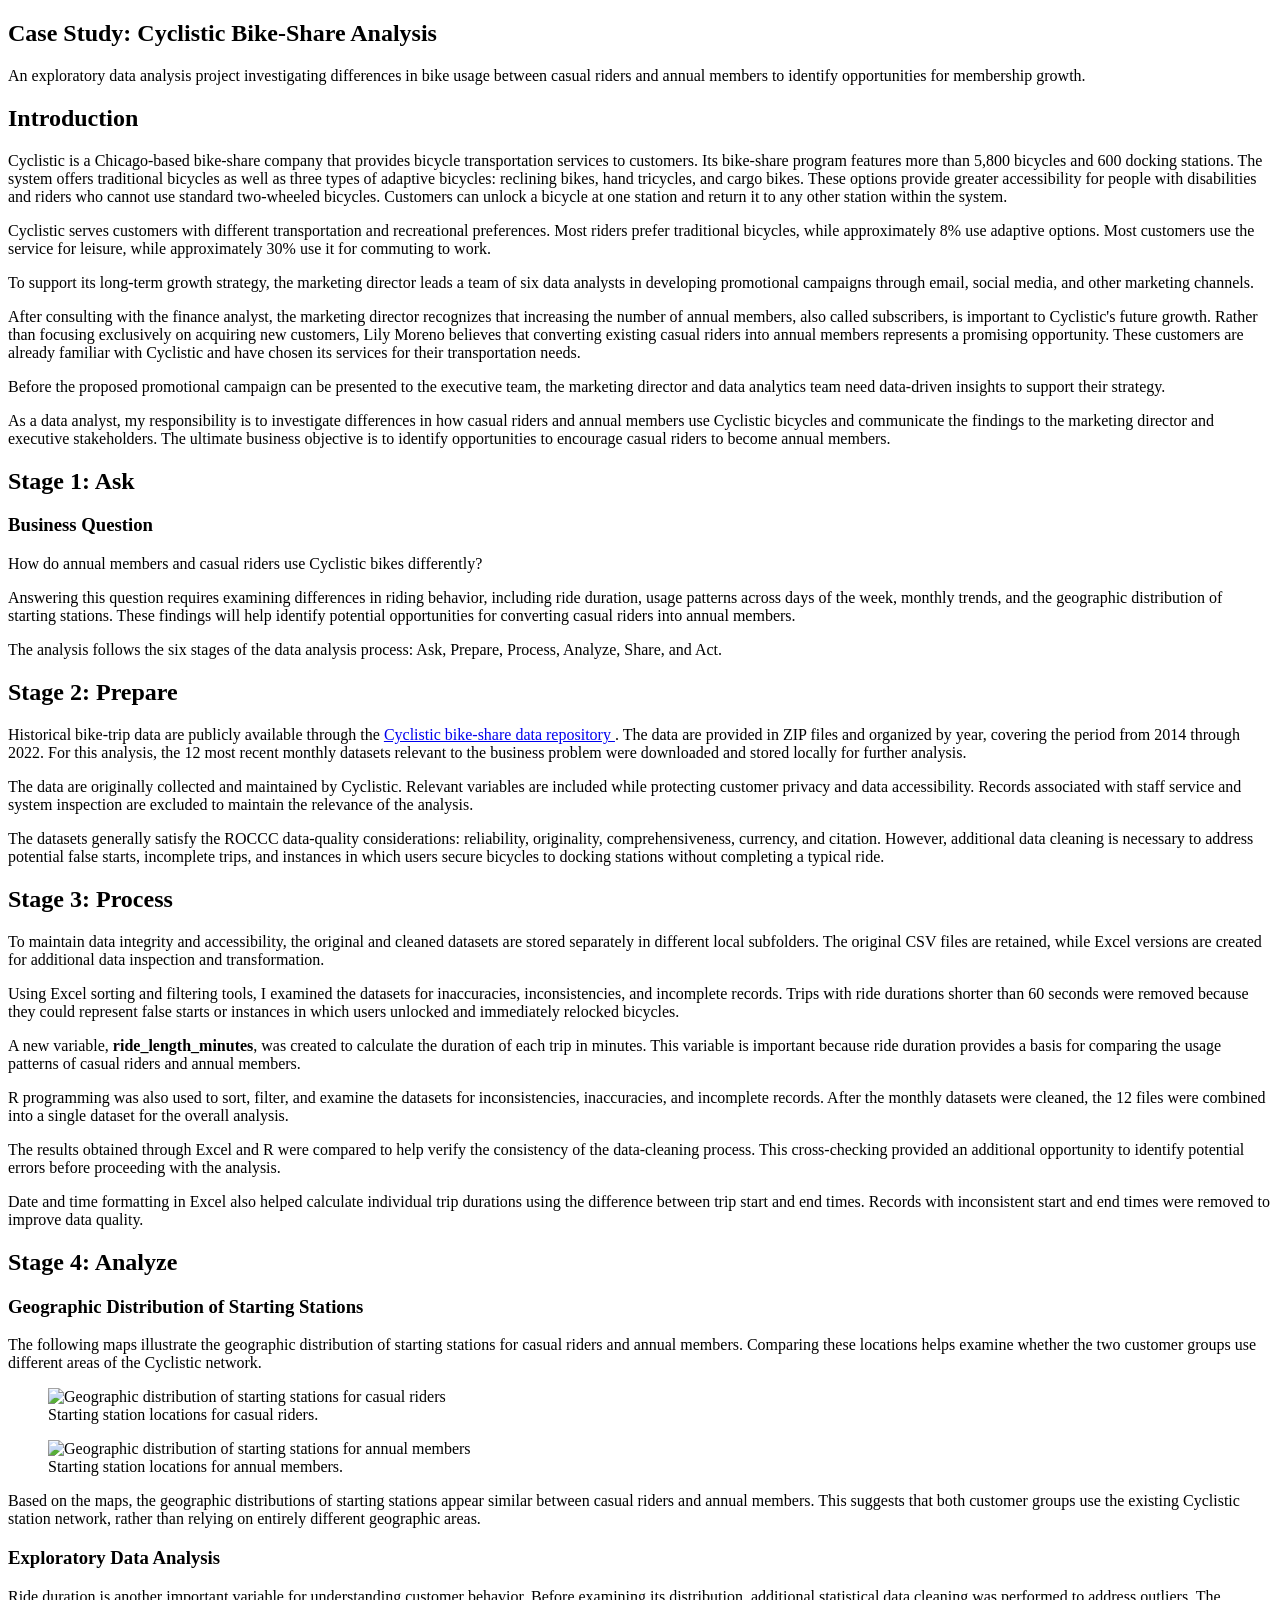
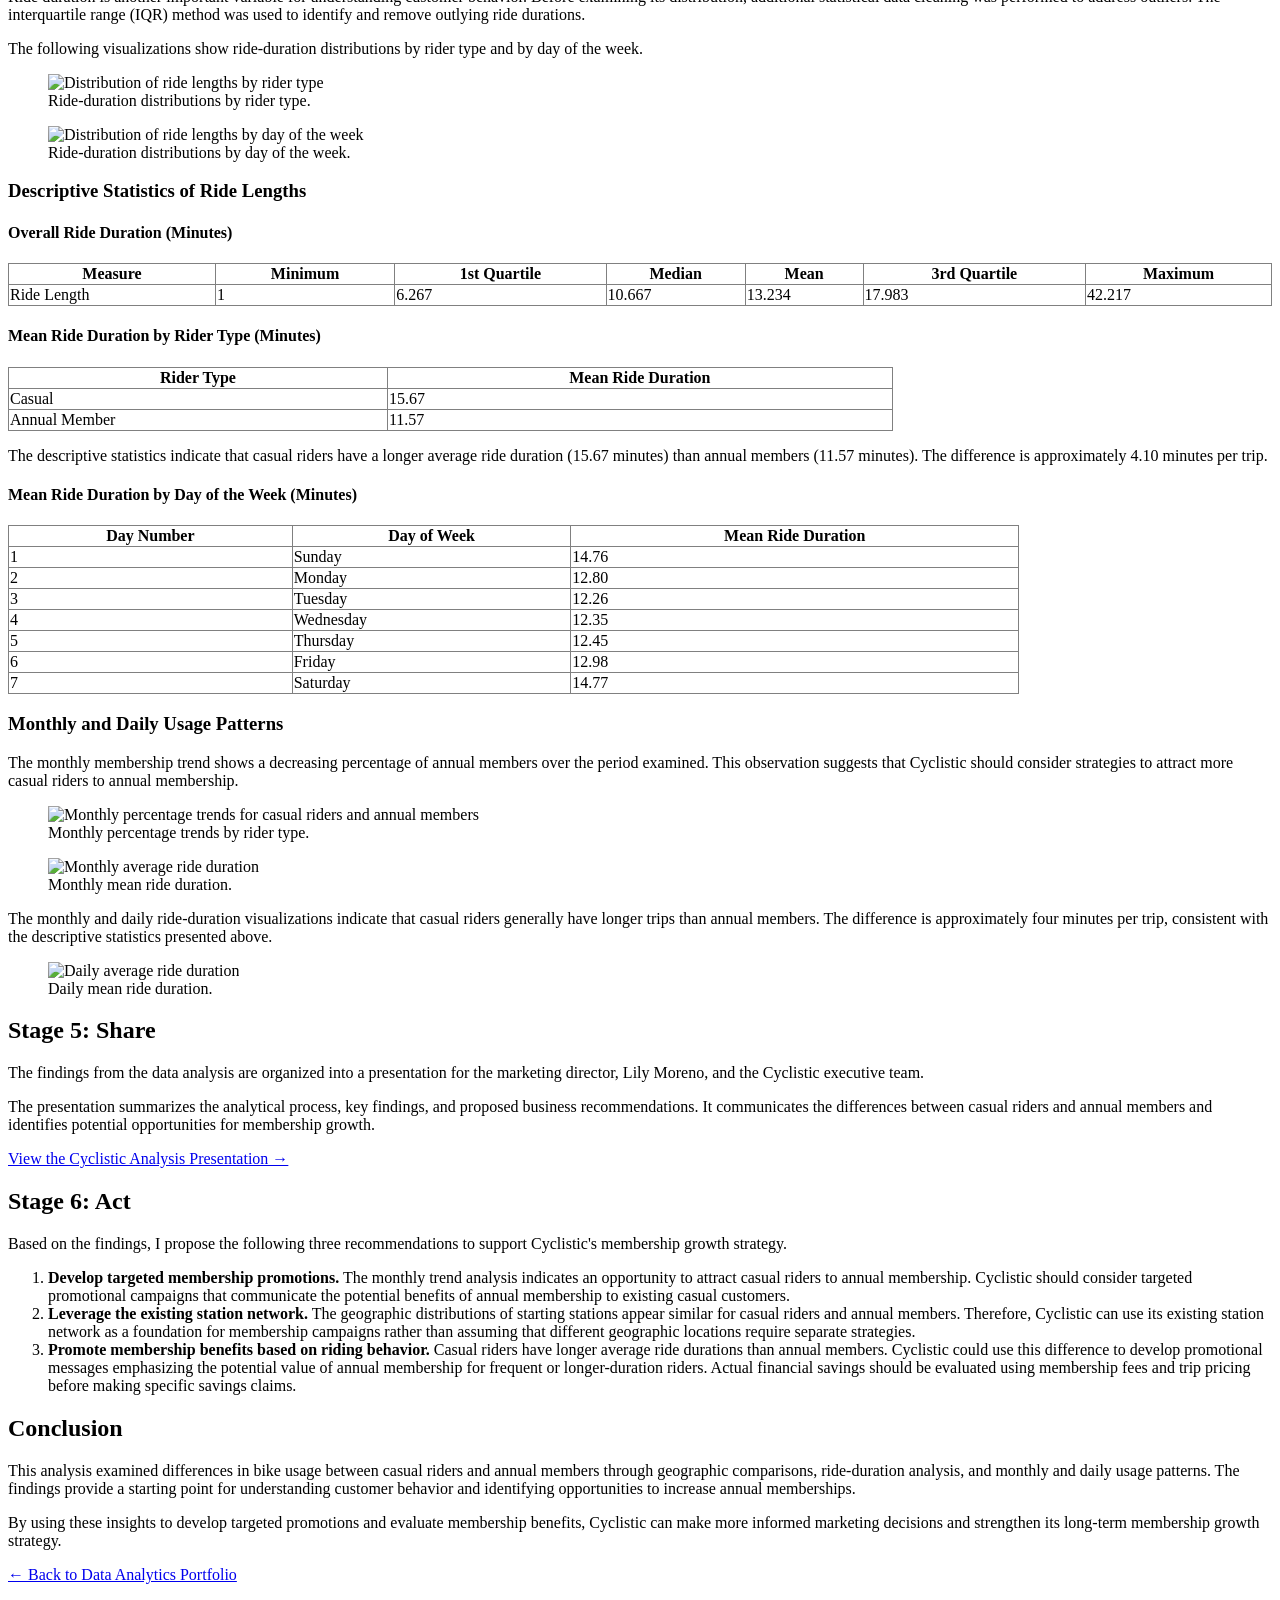
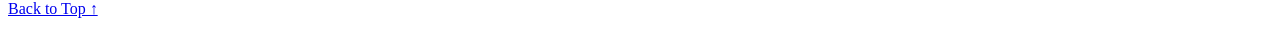
==== Project-bikeshare/index.html @ f408d784 "changes" ====
<!DOCTYPE html>
<html lang="en">

<head>
    <meta charset="UTF-8">
    <meta name="viewport" content="width=device-width, initial-scale=1.0">

    <meta name="description"
          content="Cyclistic bike-share case study examining differences between casual riders and annual members through data cleaning, exploratory analysis, and business recommendations.">

    <title>Cyclistic Bike-Share Analysis | Data Analytics Portfolio</title>

    <link rel="stylesheet" href="../styles.css">
</head>

<body class="main-content" id="top">

    <main>
        <article>

            <!-- Project Title -->
            <header>
                <h1>Case Study: Cyclistic Bike-Share Analysis</h1>

                <p>
                    An exploratory data analysis project investigating
                    differences in bike usage between casual riders
                    and annual members to identify opportunities
                    for membership growth.
                </p>
            </header>


            <!-- Introduction -->
            <section id="introduction">

                <h2>Introduction</h2>

                <p>
                    Cyclistic is a Chicago-based bike-share company
                    that provides bicycle transportation services
                    to customers. Its bike-share program features
                    more than 5,800 bicycles and 600 docking stations.
                    The system offers traditional bicycles as well
                    as three types of adaptive bicycles: reclining
                    bikes, hand tricycles, and cargo bikes. These
                    options provide greater accessibility for
                    people with disabilities and riders who cannot
                    use standard two-wheeled bicycles. Customers
                    can unlock a bicycle at one station and return
                    it to any other station within the system.
                </p>

                <p>
                    Cyclistic serves customers with different
                    transportation and recreational preferences.
                    Most riders prefer traditional bicycles,
                    while approximately 8% use adaptive options.
                    Most customers use the service for leisure,
                    while approximately 30% use it for commuting
                    to work.
                </p>

                <p>
                    To support its long-term growth strategy,
                    the marketing director leads a team of six
                    data analysts in developing promotional
                    campaigns through email, social media,
                    and other marketing channels.
                </p>

                <p>
                    After consulting with the finance analyst,
                    the marketing director recognizes that
                    increasing the number of annual members,
                    also called subscribers, is important
                    to Cyclistic's future growth. Rather than
                    focusing exclusively on acquiring new
                    customers, Lily Moreno believes that
                    converting existing casual riders into
                    annual members represents a promising
                    opportunity. These customers are already
                    familiar with Cyclistic and have chosen
                    its services for their transportation needs.
                </p>

                <p>
                    Before the proposed promotional campaign
                    can be presented to the executive team,
                    the marketing director and data analytics
                    team need data-driven insights to support
                    their strategy.
                </p>

                <p>
                    As a data analyst, my responsibility is
                    to investigate differences in how casual
                    riders and annual members use Cyclistic
                    bicycles and communicate the findings
                    to the marketing director and executive
                    stakeholders. The ultimate business
                    objective is to identify opportunities
                    to encourage casual riders to become
                    annual members.
                </p>

            </section>


            <!-- Stage 1: Ask -->
            <section id="ask">

                <h2>Stage 1: Ask</h2>

                <h3>Business Question</h3>

                <p>
                    How do annual members and casual riders
                    use Cyclistic bikes differently?
                </p>

                <p>
                    Answering this question requires examining
                    differences in riding behavior, including
                    ride duration, usage patterns across days
                    of the week, monthly trends, and the
                    geographic distribution of starting stations.
                    These findings will help identify potential
                    opportunities for converting casual riders
                    into annual members.
                </p>

                <p>
                    The analysis follows the six stages of
                    the data analysis process: Ask, Prepare,
                    Process, Analyze, Share, and Act.
                </p>

            </section>


            <!-- Stage 2: Prepare -->
            <section id="prepare">

                <h2>Stage 2: Prepare</h2>

                <p>
                    Historical bike-trip data are publicly
                    available through the
                    <a href="https://divvy-tripdata.s3.amazonaws.com/index.html"
                       target="_blank"
                       rel="noopener noreferrer">
                        Cyclistic bike-share data repository
                    </a>.
                    The data are provided in ZIP files and
                    organized by year, covering the period
                    from 2014 through 2022. For this analysis,
                    the 12 most recent monthly datasets
                    relevant to the business problem were
                    downloaded and stored locally for
                    further analysis.
                </p>

                <p>
                    The data are originally collected and
                    maintained by Cyclistic. Relevant
                    variables are included while protecting
                    customer privacy and data accessibility.
                    Records associated with staff service
                    and system inspection are excluded
                    to maintain the relevance of the
                    analysis.
                </p>

                <p>
                    The datasets generally satisfy the
                    ROCCC data-quality considerations:
                    reliability, originality, comprehensiveness,
                    currency, and citation. However, additional
                    data cleaning is necessary to address
                    potential false starts, incomplete trips,
                    and instances in which users secure
                    bicycles to docking stations without
                    completing a typical ride.
                </p>

            </section>


            <!-- Stage 3: Process -->
            <section id="process">

                <h2>Stage 3: Process</h2>

                <p>
                    To maintain data integrity and accessibility,
                    the original and cleaned datasets are
                    stored separately in different local
                    subfolders. The original CSV files are
                    retained, while Excel versions are
                    created for additional data inspection
                    and transformation.
                </p>

                <p>
                    Using Excel sorting and filtering tools,
                    I examined the datasets for inaccuracies,
                    inconsistencies, and incomplete records.
                    Trips with ride durations shorter than
                    60 seconds were removed because they
                    could represent false starts or instances
                    in which users unlocked and immediately
                    relocked bicycles.
                </p>

                <p>
                    A new variable, <strong>ride_length_minutes</strong>,
                    was created to calculate the duration
                    of each trip in minutes. This variable
                    is important because ride duration
                    provides a basis for comparing the
                    usage patterns of casual riders and
                    annual members.
                </p>

                <p>
                    R programming was also used to sort,
                    filter, and examine the datasets for
                    inconsistencies, inaccuracies, and
                    incomplete records. After the monthly
                    datasets were cleaned, the 12 files
                    were combined into a single dataset
                    for the overall analysis.
                </p>

                <p>
                    The results obtained through Excel
                    and R were compared to help verify
                    the consistency of the data-cleaning
                    process. This cross-checking provided
                    an additional opportunity to identify
                    potential errors before proceeding
                    with the analysis.
                </p>

                <p>
                    Date and time formatting in Excel
                    also helped calculate individual
                    trip durations using the difference
                    between trip start and end times.
                    Records with inconsistent start
                    and end times were removed to
                    improve data quality.
                </p>

            </section>


            <!-- Stage 4: Analyze -->
            <section id="analyze">

                <h2>Stage 4: Analyze</h2>

                <h3>Geographic Distribution of Starting Stations</h3>

                <p>
                    The following maps illustrate the geographic
                    distribution of starting stations for
                    casual riders and annual members.
                    Comparing these locations helps examine
                    whether the two customer groups use
                    different areas of the Cyclistic network.
                </p>

                <figure>
                    <img src="./images/casual.png"
                         alt="Geographic distribution of starting stations for casual riders"
                         style="max-width:100%; height:auto;">

                    <figcaption>
                        Starting station locations for casual riders.
                    </figcaption>
                </figure>

                <figure>
                    <img src="./images/members.png"
                         alt="Geographic distribution of starting stations for annual members"
                         style="max-width:100%; height:auto;">

                    <figcaption>
                        Starting station locations for annual members.
                    </figcaption>
                </figure>

                <p>
                    Based on the maps, the geographic distributions
                    of starting stations appear similar between
                    casual riders and annual members. This suggests
                    that both customer groups use the existing
                    Cyclistic station network, rather than
                    relying on entirely different geographic
                    areas.
                </p>


                <!-- Exploratory Data Analysis -->
                <h3>Exploratory Data Analysis</h3>

                <p>
                    Ride duration is another important variable
                    for understanding customer behavior.
                    Before examining its distribution,
                    additional statistical data cleaning
                    was performed to address outliers.
                    The interquartile range (IQR) method
                    was used to identify and remove
                    outlying ride durations.
                </p>

                <p>
                    The following visualizations show
                    ride-duration distributions by rider
                    type and by day of the week.
                </p>

                <figure>
                    <img src="./images/ride_length_by_riders.jpeg"
                         alt="Distribution of ride lengths by rider type"
                         style="max-width:100%; height:auto;">

                    <figcaption>
                        Ride-duration distributions by rider type.
                    </figcaption>
                </figure>

                <figure>
                    <img src="./images/ride_length_by_days.jpeg"
                         alt="Distribution of ride lengths by day of the week"
                         style="max-width:100%; height:auto;">

                    <figcaption>
                        Ride-duration distributions by day of the week.
                    </figcaption>
                </figure>


                <!-- Descriptive Statistics -->
                <h3>Descriptive Statistics of Ride Lengths</h3>

                <h4>Overall Ride Duration (Minutes)</h4>

                <table style="width:100%; border-collapse:collapse;"
                       border="1">

                    <thead>
                        <tr>
                            <th>Measure</th>
                            <th>Minimum</th>
                            <th>1st Quartile</th>
                            <th>Median</th>
                            <th>Mean</th>
                            <th>3rd Quartile</th>
                            <th>Maximum</th>
                        </tr>
                    </thead>

                    <tbody>
                        <tr>
                            <td>Ride Length</td>
                            <td>1</td>
                            <td>6.267</td>
                            <td>10.667</td>
                            <td>13.234</td>
                            <td>17.983</td>
                            <td>42.217</td>
                        </tr>
                    </tbody>

                </table>


                <h4>Mean Ride Duration by Rider Type (Minutes)</h4>

                <table style="width:70%; border-collapse:collapse;"
                       border="1">

                    <thead>
                        <tr>
                            <th>Rider Type</th>
                            <th>Mean Ride Duration</th>
                        </tr>
                    </thead>

                    <tbody>
                        <tr>
                            <td>Casual</td>
                            <td>15.67</td>
                        </tr>

                        <tr>
                            <td>Annual Member</td>
                            <td>11.57</td>
                        </tr>
                    </tbody>

                </table>

                <p>
                    The descriptive statistics indicate
                    that casual riders have a longer
                    average ride duration (15.67 minutes)
                    than annual members (11.57 minutes).
                    The difference is approximately
                    4.10 minutes per trip.
                </p>


                <h4>Mean Ride Duration by Day of the Week (Minutes)</h4>

                <table style="width:80%; border-collapse:collapse;"
                       border="1">

                    <thead>
                        <tr>
                            <th>Day Number</th>
                            <th>Day of Week</th>
                            <th>Mean Ride Duration</th>
                        </tr>
                    </thead>

                    <tbody>
                        <tr>
                            <td>1</td>
                            <td>Sunday</td>
                            <td>14.76</td>
                        </tr>

                        <tr>
                            <td>2</td>
                            <td>Monday</td>
                            <td>12.80</td>
                        </tr>

                        <tr>
                            <td>3</td>
                            <td>Tuesday</td>
                            <td>12.26</td>
                        </tr>

                        <tr>
                            <td>4</td>
                            <td>Wednesday</td>
                            <td>12.35</td>
                        </tr>

                        <tr>
                            <td>5</td>
                            <td>Thursday</td>
                            <td>12.45</td>
                        </tr>

                        <tr>
                            <td>6</td>
                            <td>Friday</td>
                            <td>12.98</td>
                        </tr>

                        <tr>
                            <td>7</td>
                            <td>Saturday</td>
                            <td>14.77</td>
                        </tr>
                    </tbody>

                </table>


                <!-- Monthly and Daily Trends -->
                <h3>Monthly and Daily Usage Patterns</h3>

                <p>
                    The monthly membership trend shows
                    a decreasing percentage of annual
                    members over the period examined.
                    This observation suggests that
                    Cyclistic should consider strategies
                    to attract more casual riders
                    to annual membership.
                </p>

                <figure>
                    <img src="./images/monthly_percent.jpeg"
                         alt="Monthly percentage trends for casual riders and annual members"
                         style="max-width:100%; height:auto;">

                    <figcaption>
                        Monthly percentage trends by rider type.
                    </figcaption>
                </figure>

                <figure>
                    <img src="./images/monthly_mean_length.jpeg"
                         alt="Monthly average ride duration"
                         style="max-width:100%; height:auto;">

                    <figcaption>
                        Monthly mean ride duration.
                    </figcaption>
                </figure>

                <p>
                    The monthly and daily ride-duration
                    visualizations indicate that casual
                    riders generally have longer trips
                    than annual members. The difference
                    is approximately four minutes per
                    trip, consistent with the descriptive
                    statistics presented above.
                </p>

                <figure>
                    <img src="./images/daily_mean_length.jpeg"
                         alt="Daily average ride duration"
                         style="max-width:100%; height:auto;">

                    <figcaption>
                        Daily mean ride duration.
                    </figcaption>
                </figure>

            </section>


            <!-- Stage 5: Share -->
            <section id="share">

                <h2>Stage 5: Share</h2>

                <p>
                    The findings from the data analysis
                    are organized into a presentation
                    for the marketing director, Lily
                    Moreno, and the Cyclistic executive
                    team.
                </p>

                <p>
                    The presentation summarizes the
                    analytical process, key findings,
                    and proposed business recommendations.
                    It communicates the differences
                    between casual riders and annual
                    members and identifies potential
                    opportunities for membership growth.
                </p>

                <p>
                    <a href="./cyclistic_presentation.pptx">
                        View the Cyclistic Analysis Presentation →
                    </a>
                </p>

            </section>


            <!-- Stage 6: Act -->
            <section id="act">

                <h2>Stage 6: Act</h2>

                <p>
                    Based on the findings, I propose
                    the following three recommendations
                    to support Cyclistic's membership
                    growth strategy.
                </p>

                <ol>

                    <li>
                        <strong>Develop targeted membership promotions.</strong>

                        The monthly trend analysis indicates
                        an opportunity to attract casual
                        riders to annual membership.
                        Cyclistic should consider targeted
                        promotional campaigns that communicate
                        the potential benefits of annual
                        membership to existing casual
                        customers.
                    </li>

                    <li>
                        <strong>Leverage the existing station network.</strong>

                        The geographic distributions of
                        starting stations appear similar
                        for casual riders and annual
                        members. Therefore, Cyclistic
                        can use its existing station
                        network as a foundation for
                        membership campaigns rather
                        than assuming that different
                        geographic locations require
                        separate strategies.
                    </li>

                    <li>
                        <strong>Promote membership benefits based on riding behavior.</strong>

                        Casual riders have longer average
                        ride durations than annual members.
                        Cyclistic could use this difference
                        to develop promotional messages
                        emphasizing the potential value
                        of annual membership for frequent
                        or longer-duration riders.
                        Actual financial savings should
                        be evaluated using membership
                        fees and trip pricing before
                        making specific savings claims.
                    </li>

                </ol>

            </section>


            <!-- Conclusion -->
            <section id="conclusion">

                <h2>Conclusion</h2>

                <p>
                    This analysis examined differences
                    in bike usage between casual riders
                    and annual members through geographic
                    comparisons, ride-duration analysis,
                    and monthly and daily usage patterns.
                    The findings provide a starting point
                    for understanding customer behavior
                    and identifying opportunities to
                    increase annual memberships.
                </p>

                <p>
                    By using these insights to develop
                    targeted promotions and evaluate
                    membership benefits, Cyclistic
                    can make more informed marketing
                    decisions and strengthen its
                    long-term membership growth strategy.
                </p>

            </section>


            <!-- Back to Portfolio -->
            <footer>
                <p>
                    <a href="../index.html">
                        ← Back to Data Analytics Portfolio
                    </a>
                </p>

                <p>
                    <a href="#top">
                        Back to Top ↑
                    </a>
                </p>
            </footer>

        </article>
    </main>

    <script src="main.js"></script>

</body>
</html>
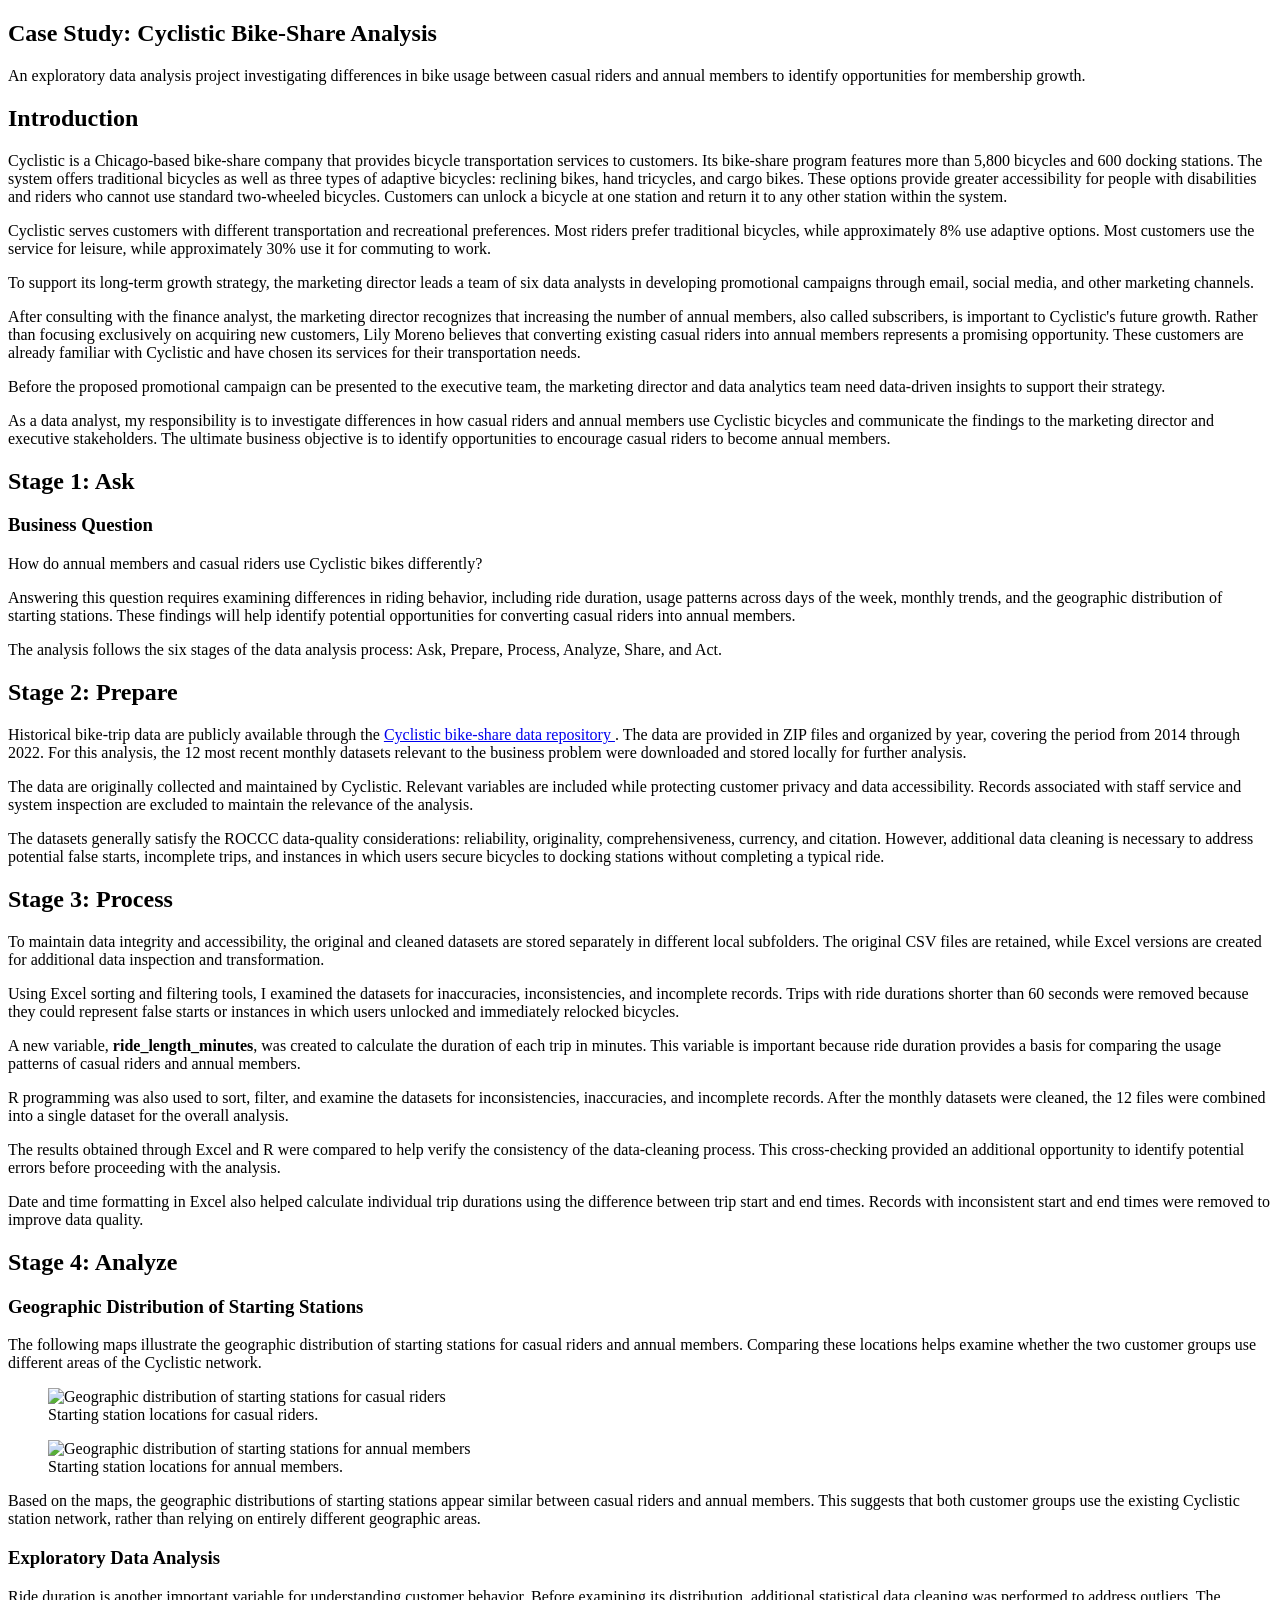
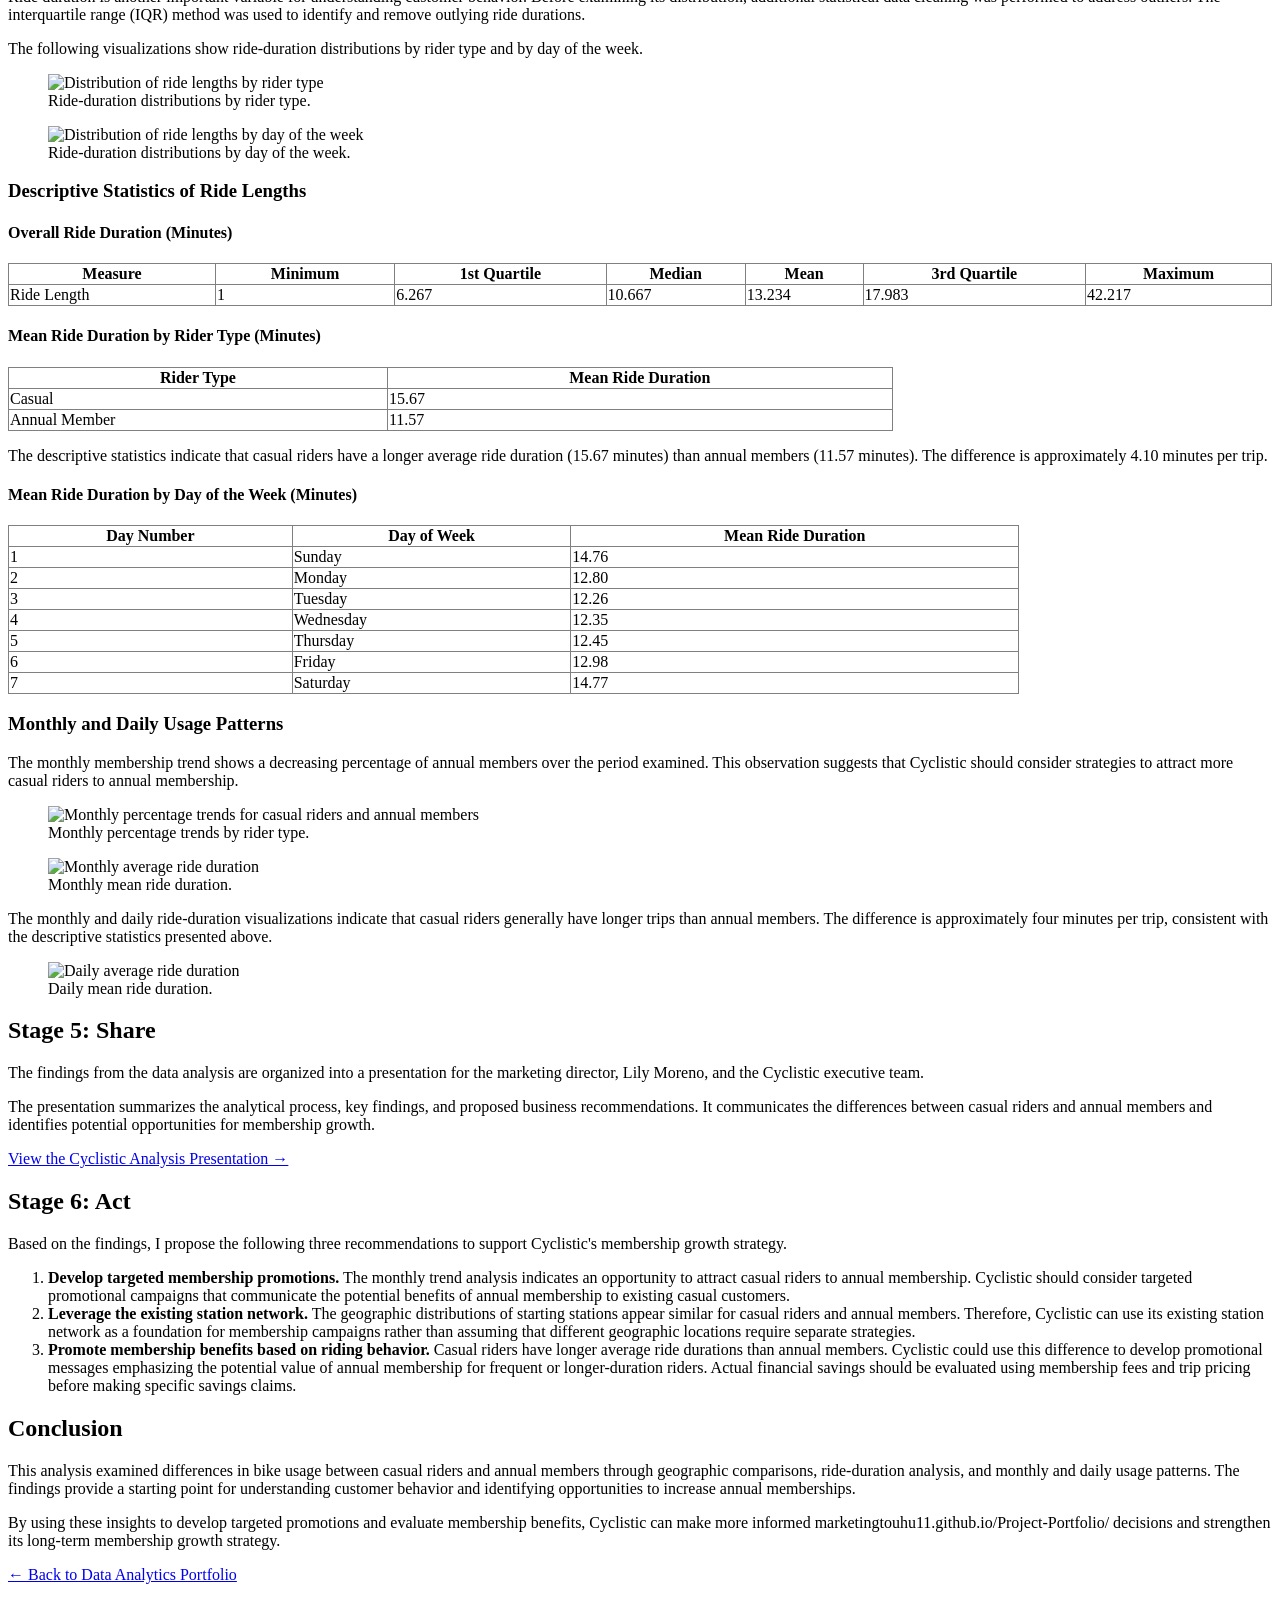
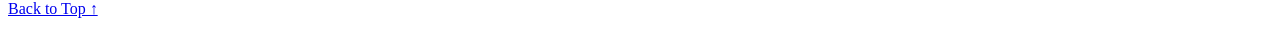
==== commit a83c0358: "changes" ====
--- a/Project-bikeshare/index.html
+++ b/Project-bikeshare/index.html
@@ -647,7 +647,7 @@
                     By using these insights to develop
                     targeted promotions and evaluate
                     membership benefits, Cyclistic
-                    can make more informed marketing
+                    can make more informed marketingtouhu11.github.io/Project-Portfolio/
                     decisions and strengthen its
                     long-term membership growth strategy.
                 </p>
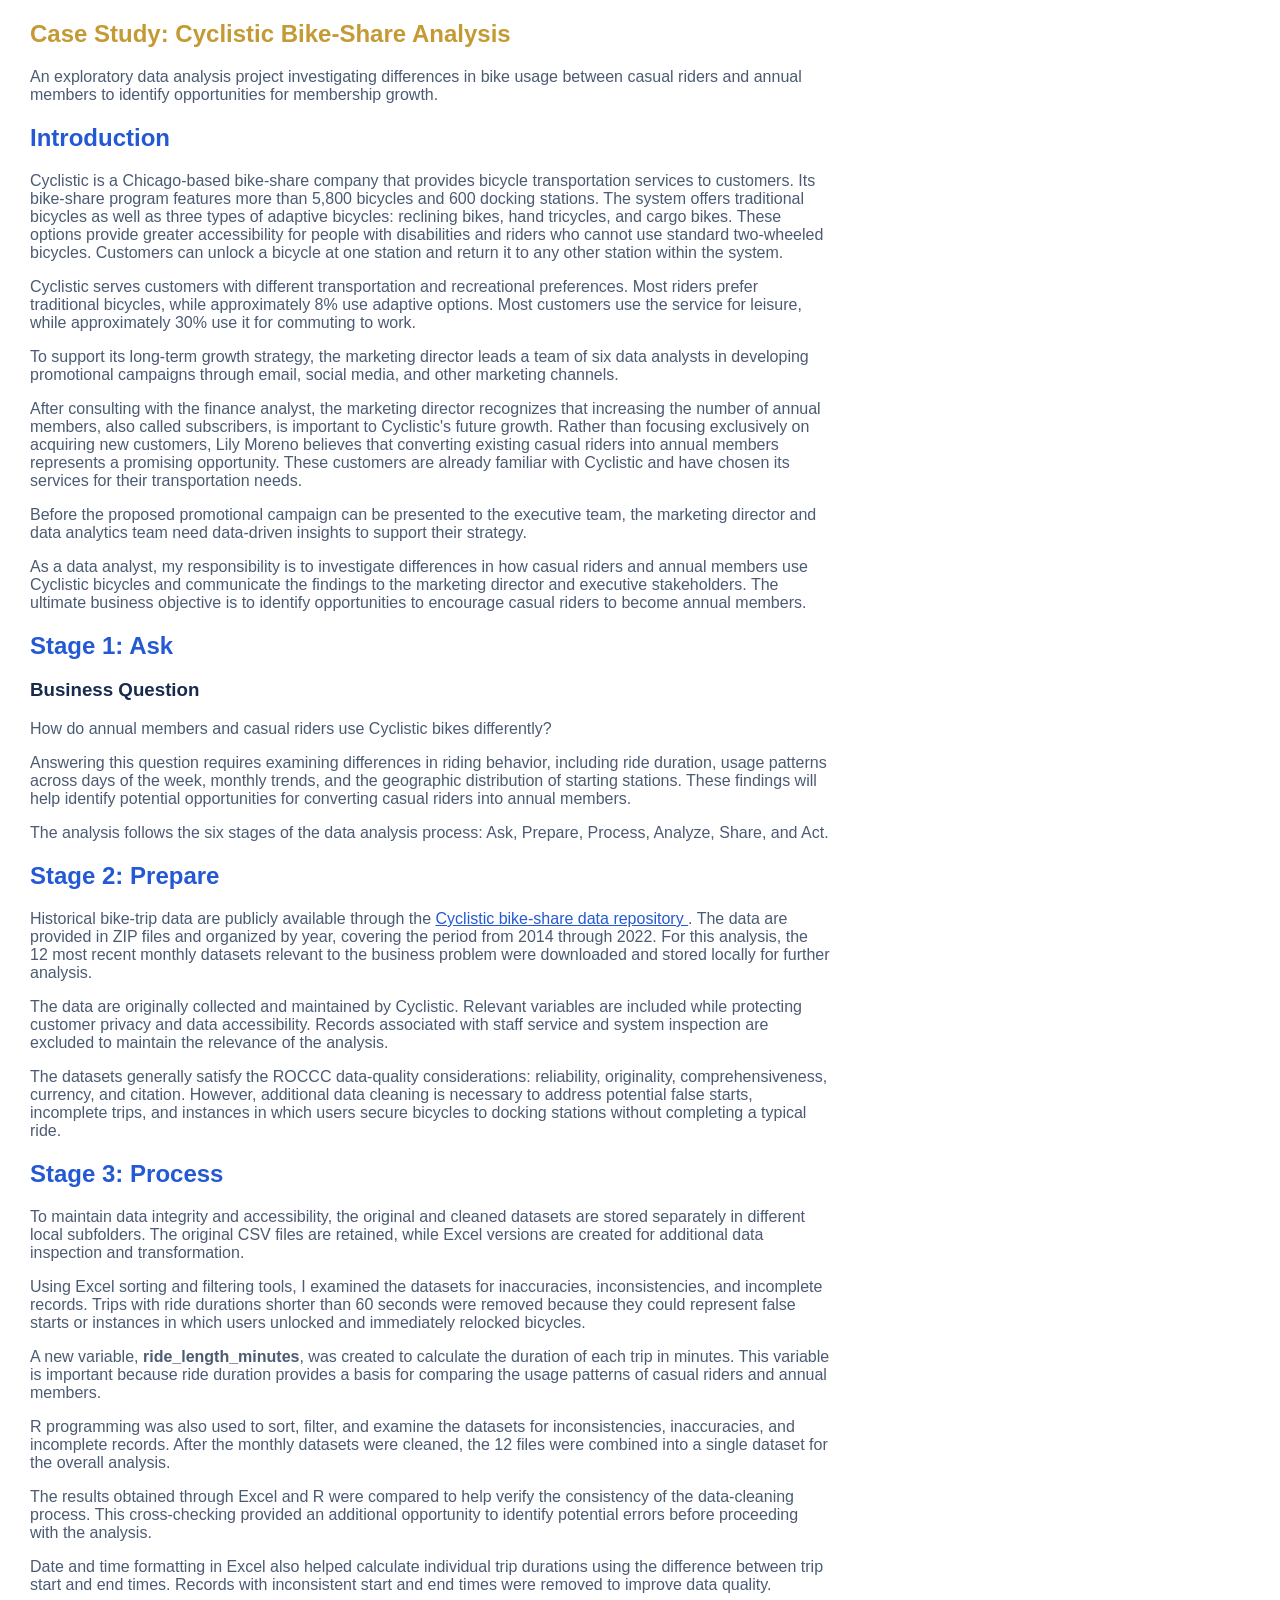
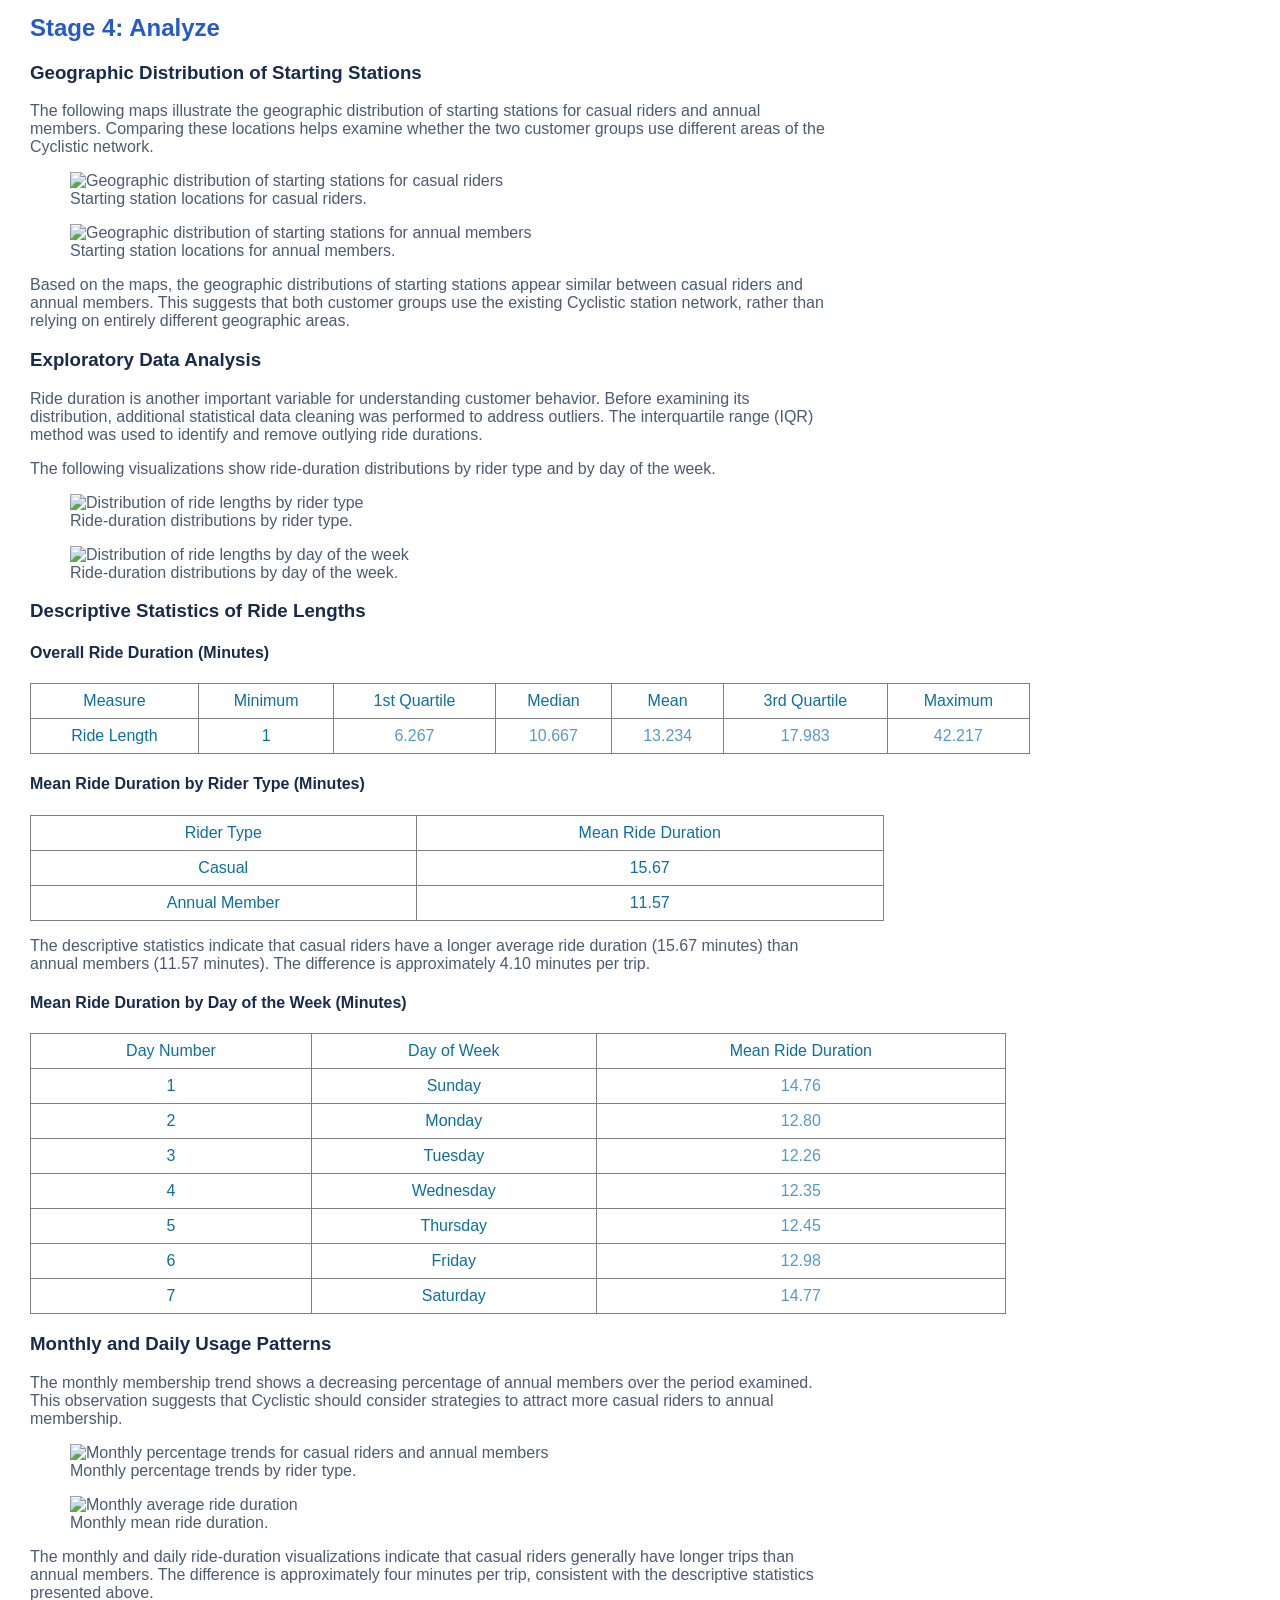
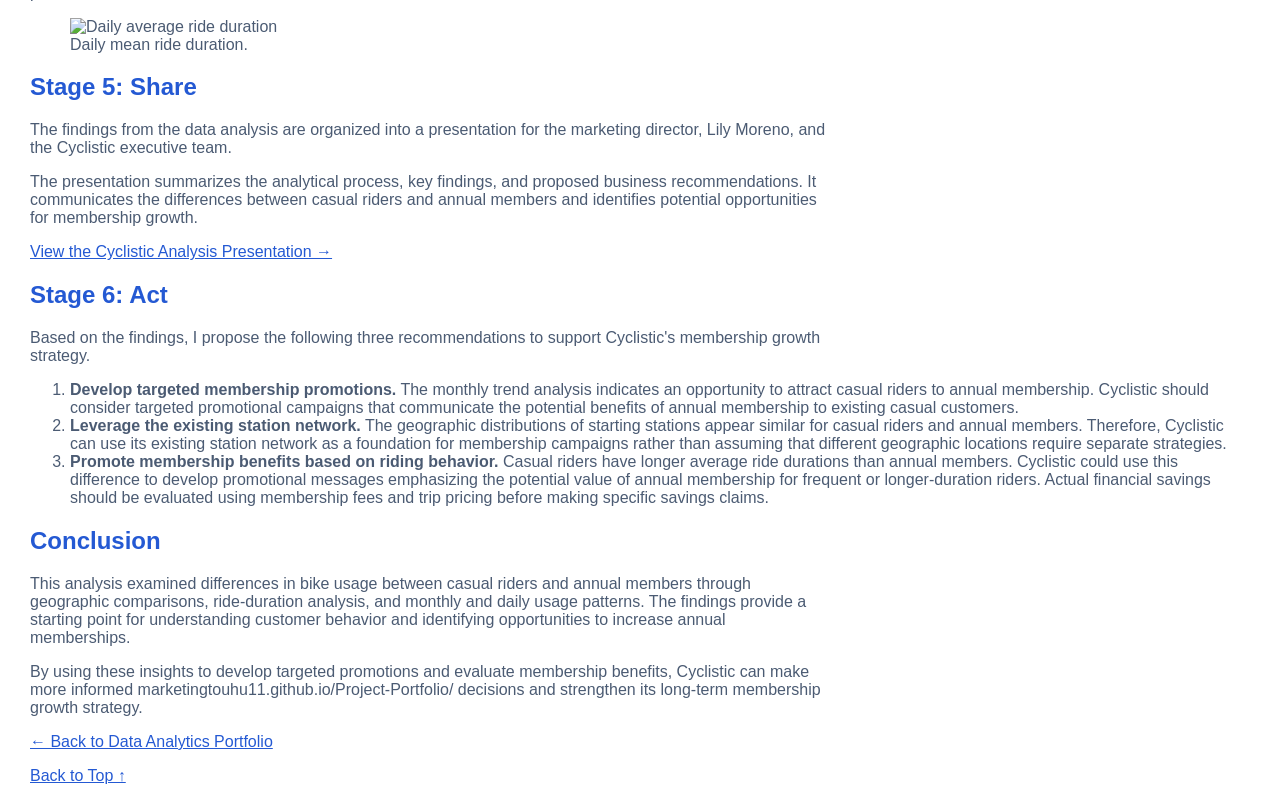
==== commit 0d3ec989: "changes" ====
--- a/Project-bikeshare/index.html
+++ b/Project-bikeshare/index.html
@@ -673,7 +673,5 @@
         </article>
     </main>
 
-    <script src="main.js"></script>
-
 </body>
 </html>
--- a/styles.css
+++ b/styles.css
@@ -0,0 +1,163 @@
+:root {
+    --background: #FFFFFF;
+    --surface: #F5F8FF;
+    --surface-hover: #EAF1FF;
+
+    --text: #172B4D;
+    --text-secondary: #4B5B73;
+
+    --accent: #2459D3;
+    --accent-hover: #1947B5;
+
+    --border: #DFE7F3;
+
+    --shadow: 0 8px 28px rgba(23, 43, 77, 0.07);
+    --shadow-hover: 0 16px 36px rgba(23, 43, 77, 0.13);
+
+    --radius: 16px;
+    --content-width: 1080px;
+}
+
+body {
+    font-family: Arial, Helvetica, sans-serif;
+    color: #4B5B73;
+    background-color: #FFFFFF;
+    margin-left: 30px;
+    margin-right:30px;
+    width: auto;
+}
+/* Main page title */
+h1 {
+    color: #C49A35;
+}
+
+/* Section titles */
+h2 {
+    color: #2459D3;
+}
+
+/* Subheadings */
+h3, h4 {
+    color: #172B4D;
+}
+
+/* Paragraphs */
+p {
+    color: #4B5B73;
+    width: 800px;
+}
+
+img {
+    width: 800px;
+}
+/* Links */
+a {
+    color: #2459D3;
+}
+a:hover {
+    color: #1947B5;
+}
+table {
+            border-collapse: collapse;
+            font-family: Arial, sans-serif;
+            width: 100%;
+            max-width: 1000px;
+            margin-left: 0;
+            margin-right: auto;
+            color: #0c6fa1;
+        }
+
+        th, td {
+            padding: 8px 12px;
+            text-align: center;
+        }
+        thead th {
+            font-weight: normal;
+        }
+        .border-top {
+            border-top: 2px solid #0c6fa1;
+        }
+        .border-bottom {
+            border-bottom: 2px solid #0c6fa1;
+        }
+        .border-header-sub {
+            border-top: 1px solid #0c6fa1;
+        }
+        .text-left {
+            text-align: left;
+        }
+        .bold {
+            font-weight: bold;
+        }
+        tbody tr td {
+            color: #5599cc;
+        }
+        tbody tr td:first-child, tbody tr td:nth-child(2) {
+            color: #0c6fa1;
+        }
+        .average-row td {
+            color: #0c6fa1;
+            font-weight: bold;
+            border-top: 1px solid #0c6fa1;
+        }
+    
+
+    /* Modern, clean style matching academic journal formats */
+        .academic-table {
+            width: 100%;
+            max-width: 600px;
+            border-collapse: collapse;
+            font-family: -apple-system, BlinkMacSystemFont, "Segoe UI", Roboto, Helvetica, Arial, sans-serif;
+            margin: 20px 0;
+            color: #005699; /* Matching the blue tone from the image */
+        }
+
+        /* Top thick border */
+        .academic-table thead {
+            border-top: 2px solid #005699;
+             border-bottom: 1px solid #005699;
+        }
+
+        /* Bottom border of the header zone */
+        .academic-table tr.header-bottom-border {
+            border-bottom: 1px solid #005699;
+        }
+
+        /* Bottom thick border of the entire table */
+        .academic-table tbody {
+            border-bottom: 2px solid #005699;
+        }
+
+        /* Header cell styling */
+        .academic-table th {
+            font-weight: bold;
+            text-align: left;
+            padding: 6px 12px;
+            vertical-align: bottom;
+        }
+
+        /* Specific header alignment */
+        .academic-table th.center-header {
+            text-align: center;
+        }
+
+        /* Sub-border under the nested "Test" header */
+        .academic-table th.sub-nested-header {
+            border-bottom: 1px solid #005699;
+            text-align: left;
+            padding-bottom: 2px;
+        }
+
+        /* Data cell styling */
+        .academic-table td {
+            padding: 6px 12px;
+            text-align: left;
+            font-weight: normal;
+        }
+
+        /* Style for the row labels to make them stand out slightly */
+        .academic-table td.row-label {
+            font-weight: bold;
+        }
+
+
